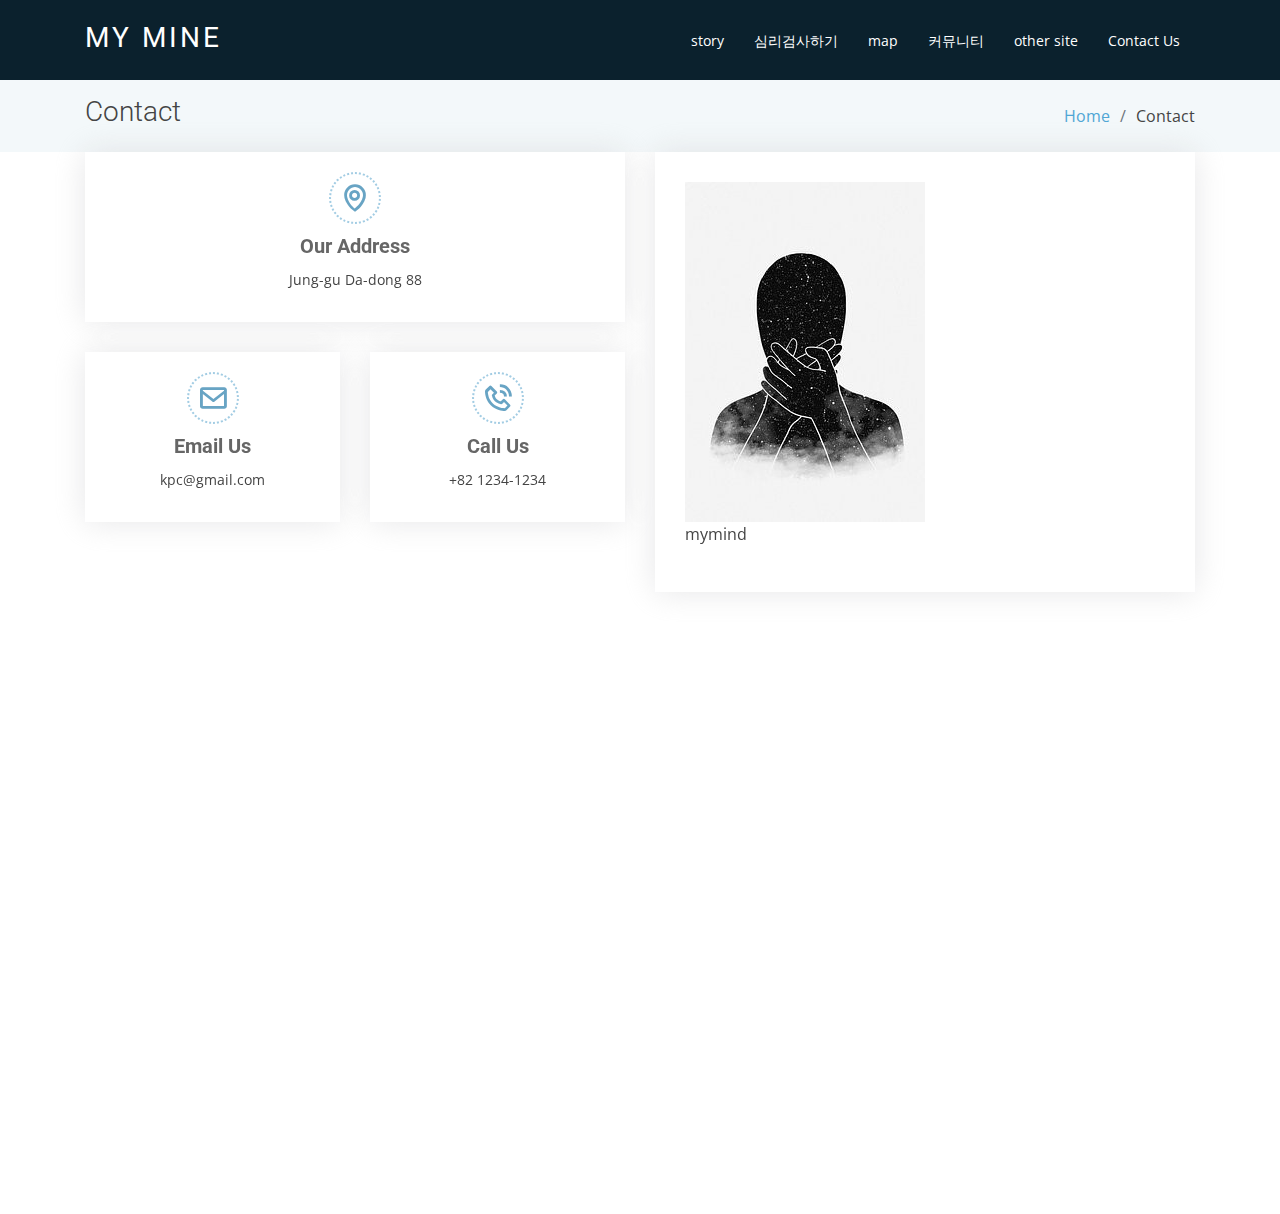
==== WebContent/css/project/contact.html @ d67eb437 "2021-06-14" ====
<!DOCTYPE html>
<html lang="en">

<head>
  <meta charset="utf-8">
  <meta content="width=device-width, initial-scale=1.0" name="viewport">

  <title>map</title>
  <meta content="" name="description">
  <meta content="" name="keywords">

  <!-- Favicons -->
  <link href="assets/img/favicon.png" rel="icon">
  <link href="assets/img/apple-touch-icon.png" rel="apple-touch-icon">

  <!-- Google Fonts -->
  <link href="https://fonts.googleapis.com/css?family=Open+Sans:300,300i,400,400i,600,600i,700,700i|Roboto:300,300i,400,400i,500,500i,700,700i&display=swap" rel="stylesheet">

  <!-- Vendor CSS Files -->
  <link href="assets/vendor/bootstrap/css/bootstrap.min.css" rel="stylesheet">
  <link href="assets/vendor/animate.css/animate.min.css" rel="stylesheet">
  <link href="assets/vendor/icofont/icofont.min.css" rel="stylesheet">
  <link href="assets/vendor/boxicons/css/boxicons.min.css" rel="stylesheet">
  <link href="assets/vendor/venobox/venobox.css" rel="stylesheet">
  <link href="assets/vendor/owl.carousel/assets/owl.carousel.min.css" rel="stylesheet">
  <link href="assets/vendor/aos/aos.css" rel="stylesheet">

  <!-- Template Main CSS File -->
  <link href="assets/css/style.css" rel="stylesheet">

  <!-- =======================================================
  * Template Name: Moderna - v2.2.1
  * Template URL: https://bootstrapmade.com/free-bootstrap-template-corporate-moderna/
  * Author: BootstrapMade.com
  * License: https://bootstrapmade.com/license/
  ======================================================== -->
</head>
<style>

</style>
<body>

  <!-- ======= Header ======= -->
  <header id="header" class="fixed-top ">
    <div class="container">

      <div class="logo float-left">
        <h1 class="text-light"><a href="index.html"><span>My Mine</span></a></h1>
        <!-- Uncomment below if you prefer to use an image logo -->
        <!-- <a href="index.html"><img src="assets/img/logo.png" alt="" class="img-fluid"></a>-->
      </div>

      <nav class="nav-menu float-right d-none d-lg-block">
        <ul>
          <li class="active"><a href="index.html">story</a></li>
          <li><a href="about.html">심리검사하기</a></li>
          <li><a href="services.html">map</a></li>
          <li><a href="portfolio.html">커뮤니티</a></li>
        
          <li><a href="othersite.html">other site</a></li>
          
          <li><a href="contact.html">Contact Us</a></li>
        </ul>
      </nav><!-- .nav-menu -->

    </div>
  </header><!-- End Header -->

  <main id="main">

    <!-- ======= Contact Section ======= -->
    <section class="breadcrumbs">
      <div class="container">

        <div class="d-flex justify-content-between align-items-center">
          <h2>Contact</h2>
          <ol>
            <li><a href="index.html">Home</a></li>
            <li>Contact</li>
          </ol>
        </div>

      </div>
    </section><!-- End Contact Section -->

    <!-- ======= Contact Section ======= -->
    <section class="contact" data-aos="fade-up" data-aos-easing="ease-in-out" data-aos-duration="500">
      <div class="container">

        <div class="row">

          <div class="col-lg-6">

            <div class="row">
              <div class="col-md-12">
                <div class="info-box">
                  <i class="bx bx-map"></i>
                  <h3>Our Address</h3>
                  <p>Jung-gu Da-dong 88</p>
                </div>
              </div>
              <div class="col-md-6">
                <div class="info-box">
                  <i class="bx bx-envelope"></i>
                  <h3>Email Us</h3>
                  <p>kpc@gmail.com</p>
                </div>
              </div>
              <div class="col-md-6">
                <div class="info-box">
                  <i class="bx bx-phone-call"></i>
                  <h3>Call Us</h3>
                  <p>+82 1234-1234</p>
                </div>
              </div>
            </div>

          </div>

          <div class="col-lg-6">
            <form action="forms/contact.php" method="post" role="form" class="php-email-form">
              <div class="form-row">

              </div>
             
              <div class="form-group">
               

                  <img src="story1.jpg">
              <div id="tv">
                  mymind
              </div>
                <div class="validate"></div>
              </div>
              
             
            </form>
          </div>

        </div>

      </div>
    </section><!-- End Contact Section -->

    <!-- ======= Map Section ======= -->
    <section class="map mt-2">
      <div class="container-fluid p-0">
        <div id="map" style="width:100%;height:350px;"></div>
      </div>
    </section><!-- End Map Section -->

  </main><!-- End #main -->

   <!-- ======= Footer ======= -->
   <footer id="footer" data-aos="fade-up" data-aos-easing="ease-in-out" data-aos-duration="500">

    <div class="container">
      <div class="copyright">
        &copy; Copyright <strong><span>My Mine</span></strong>. All Rights Reserved
      </div>
      <div class="credits">
        <!-- All the links in the footer should remain intact. -->
        <!-- You can delete the links only if you purchased the pro version. -->
        <!-- Licensing information: https://bootstrapmade.com/license/ -->
        <!-- Purchase the pro version with working PHP/AJAX contact form: https://bootstrapmade.com/free-bootstrap-template-corporate-moderna/ -->
        Designed by <a href="">kpc</a>
      </div>
    </div>
  </footer><!-- End Footer -->

  <a href="#" class="back-to-top"><i class="icofont-simple-up"></i></a>

  <!-- Vendor JS Files -->
  <script src="assets/vendor/jquery/jquery.min.js"></script>
  <script src="assets/vendor/bootstrap/js/bootstrap.bundle.min.js"></script>
  <script src="assets/vendor/jquery.easing/jquery.easing.min.js"></script>
  <script src="assets/vendor/php-email-form/validate.js"></script>
  <script src="assets/vendor/venobox/venobox.min.js"></script>
  <script src="assets/vendor/waypoints/jquery.waypoints.min.js"></script>
  <script src="assets/vendor/counterup/counterup.min.js"></script>
  <script src="assets/vendor/owl.carousel/owl.carousel.min.js"></script>
  <script src="assets/vendor/isotope-layout/isotope.pkgd.min.js"></script>
  <script src="assets/vendor/aos/aos.js"></script>

  <!-- Template Main JS File -->
  <script src="assets/js/main.js"></script>

</body>




</html>
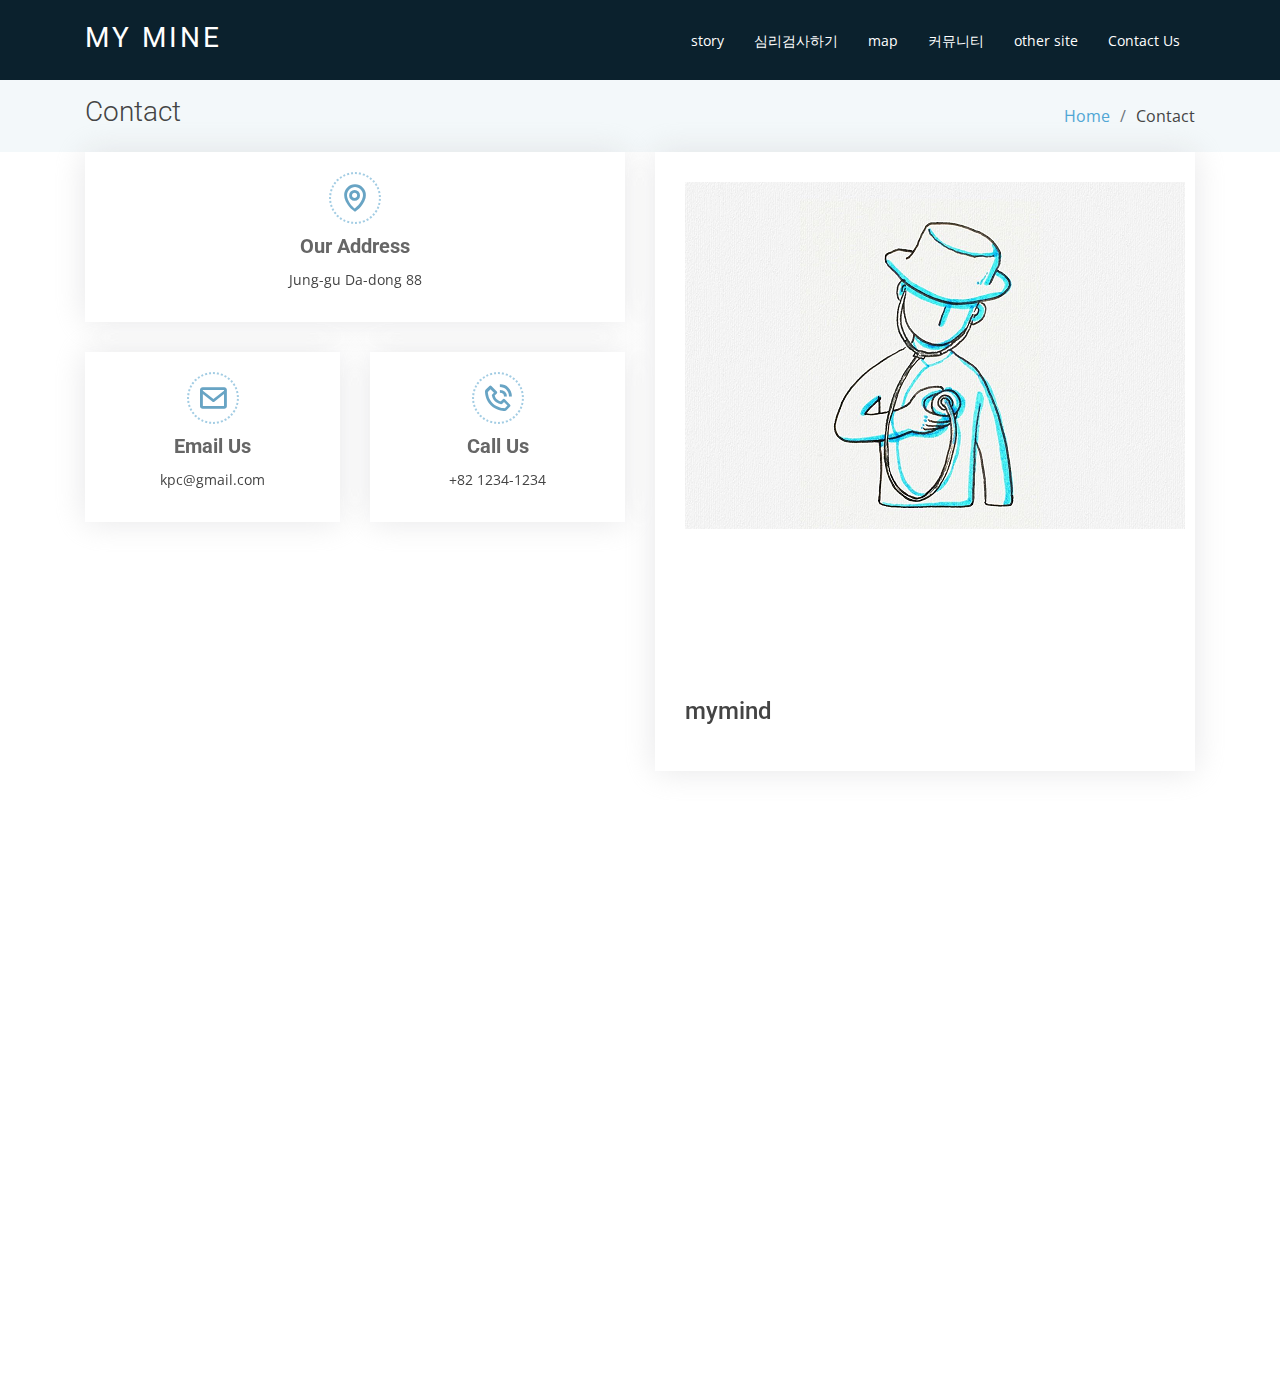
==== commit 659a4e4d: "4:33" ====
--- a/WebContent/css/project/contact.html
+++ b/WebContent/css/project/contact.html
@@ -126,9 +126,9 @@
               <div class="form-group">
                
 
-                  <img src="story1.jpg">
+                  <img src="us.png">
               <div id="tv">
-                  mymind
+                 <br> <br> <br> <br> <br> <br> <br> <h4>mymind</h4>
               </div>
                 <div class="validate"></div>
               </div>
@@ -142,14 +142,16 @@
       </div>
     </section><!-- End Contact Section -->
 
+    
     <!-- ======= Map Section ======= -->
     <section class="map mt-2">
       <div class="container-fluid p-0">
-        <div id="map" style="width:100%;height:350px;"></div>
+      <div id="map" style="width:100%;height:350px;"></div>
       </div>
     </section><!-- End Map Section -->
 
   </main><!-- End #main -->
+
 
    <!-- ======= Footer ======= -->
    <footer id="footer" data-aos="fade-up" data-aos-easing="ease-in-out" data-aos-duration="500">
@@ -184,6 +186,56 @@
 
   <!-- Template Main JS File -->
   <script src="assets/js/main.js"></script>
+  <script type="text/javascript" src="//dapi.kakao.com/v2/maps/sdk.js?appkey=f54af8924919de3e88d60eba1ed58b18"></script>
+<script>
+var mapContainer = document.getElementById('map'), // 지도를 표시할 div 
+    mapOption = { 
+        center: new kakao.maps.LatLng(37.567291412313274, 126.98226358838974), // 지도의 중심좌표
+        level: 3 // 지도의 확대 레벨
+    };
+
+var map = new kakao.maps.Map(mapContainer, mapOption); // 지도를 생성합니다
+
+// 마커가 표시될 위치입니다 
+var markerPosition  = new kakao.maps.LatLng(37.567291412313274, 126.98226358838974); 
+
+// 마커를 생성합니다
+var marker = new kakao.maps.Marker({
+    position: markerPosition
+});
+
+// 마커가 지도 위에 표시되도록 설정합니다
+marker.setMap(map);
+
+var iwContent = '<div style="padding:5px;"><image src=""></image>동부다동빌딩 15층 <br> <a href="https://map.kakao.com/link/to/MyMind,37.567291412313274, 126.98226358838974" style="color:blue" target="_blank">길찾기</a></div>', // 인포윈도우에 표출될 내용으로 HTML 문자열이나 document element가 가능합니다
+iwPosition = new kakao.maps.LatLng(37.567291412313274, 126.98226358838974); //인포윈도우 표시 위치입니다
+
+//인포윈도우를 생성합니다
+var infowindow = new kakao.maps.InfoWindow({
+position : iwPosition, 
+content : iwContent 
+});
+
+//마커 위에 인포윈도우를 표시합니다. 두번째 파라미터인 marker를 넣어주지 않으면 지도 위에 표시됩니다
+infowindow.open(map, marker); 
+
+function resizeMap() {
+    var mapContainer = document.getElementById('map');
+    mapContainer.style.width = '650px';
+    mapContainer.style.height = '650px'; 
+}
+
+function relayout() {    
+    
+    // 지도를 표시하는 div 크기를 변경한 이후 지도가 정상적으로 표출되지 않을 수도 있습니다
+    // 크기를 변경한 이후에는 반드시  map.relayout 함수를 호출해야 합니다 
+    // window의 resize 이벤트에 의한 크기변경은 map.relayout 함수가 자동으로 호출됩니다
+    map.relayout();
+}
+
+// 아래 코드는 지도 위의 마커를 제거하는 코드입니다
+// marker.setMap(null);    
+</script>
 
 </body>
 
--- a/WebContent/css/project/assets/css/style.css
+++ b/WebContent/css/project/assets/css/style.css
@@ -2597,7 +2597,7 @@
 #footer .footer-top .footer-contact {
   margin-bottom: 30px;
 }
-`
+
 #footer .footer-top .footer-contact p {
   line-height: 26px;
 }
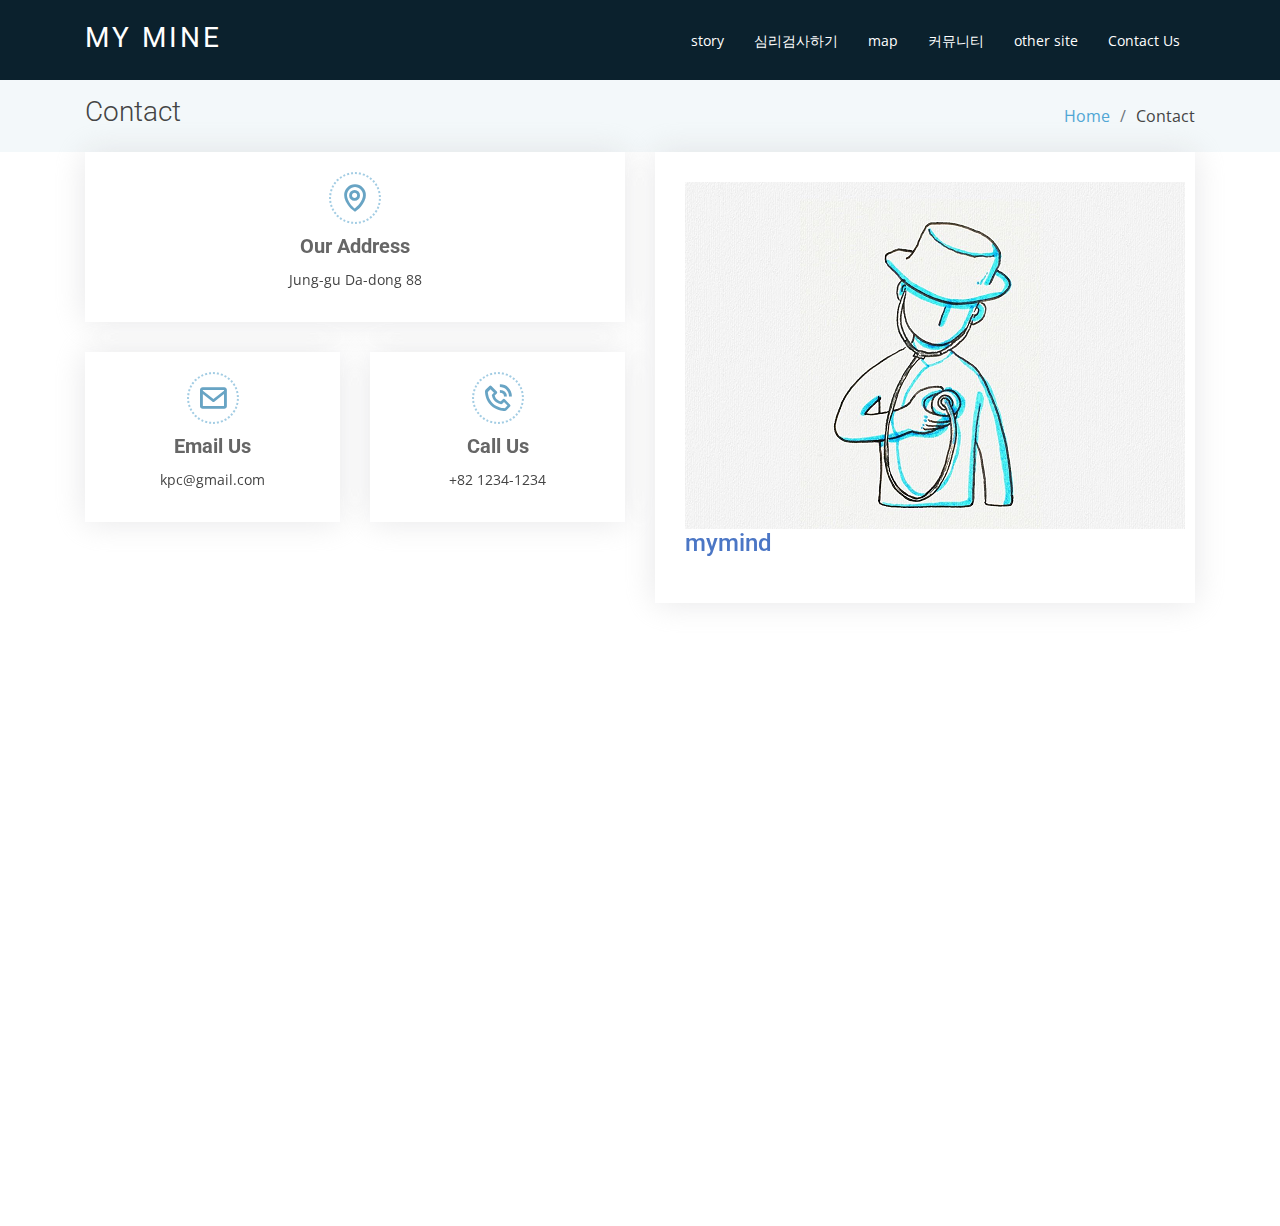
==== commit 0e5c5d87: "header/footer" ====
--- a/WebContent/css/project/contact.html
+++ b/WebContent/css/project/contact.html
@@ -127,8 +127,8 @@
                
 
                   <img src="us.png">
-              <div id="tv">
-                 <br> <br> <br> <br> <br> <br> <br> <h4>mymind</h4>
+              <div id="tv" style="color : rgb(75, 118, 197) ">
+                 <h4>mymind</h4>
               </div>
                 <div class="validate"></div>
               </div>
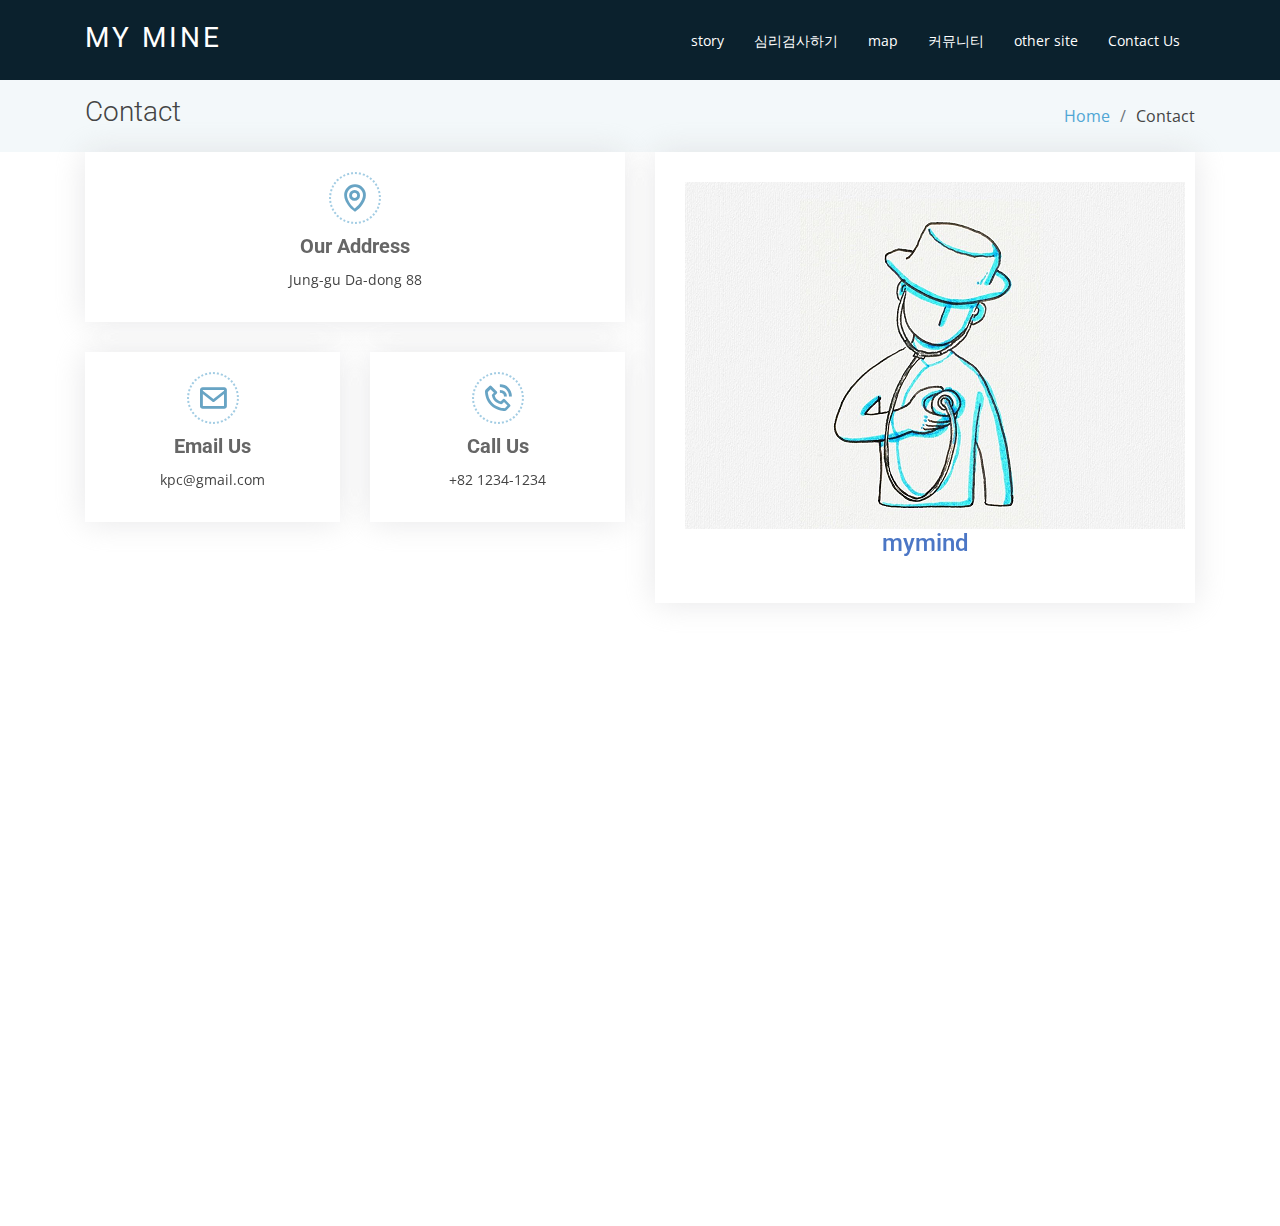
==== commit 48f9d44b: "2021-06-14" ====
--- a/WebContent/css/project/contact.html
+++ b/WebContent/css/project/contact.html
@@ -127,7 +127,7 @@
                
 
                   <img src="us.png">
-              <div id="tv" style="color : rgb(75, 118, 197) ">
+              <div id="tv" style="color : rgb(75, 118, 197); text-align: center; ">
                  <h4>mymind</h4>
               </div>
                 <div class="validate"></div>
